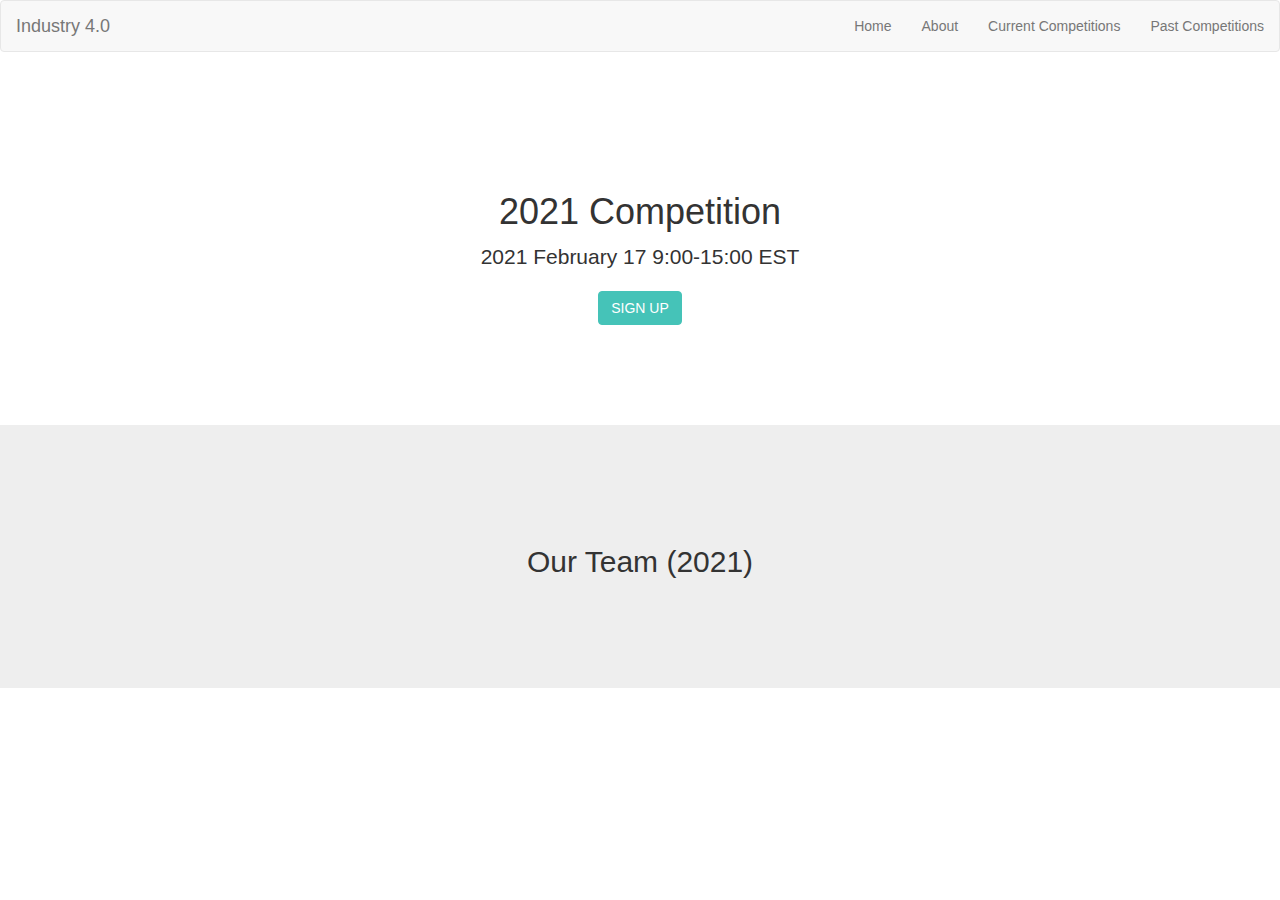
==== competition.html @ e1dacc3e "Create competition.html" ====
<!DOCTYPE html>

<!-- Start of Formalities -->

<html lang = "en">
<head>
    <title>2021 Competition</title>
    <meta charset = "utf-8">
    <meta name = "viewport" content = "width=device-width, initial-scale=1">
    <link rel = "stylesheet" href = "CSS/competition.css">
    <link rel = "stylesheet" href="https://maxcdn.bootstrapcdn.com/bootstrap/3.4.1/css/bootstrap.min.css">
    <script src = "https://ajax.googleapis.com/ajax/libs/jquery/3.5.1/jquery.min.js"></script>
    <script src = "https://maxcdn.bootstrapcdn.com/bootstrap/3.4.1/js/bootstrap.min.js"></script>
</head>

<!-- End of Formalities -->
<!-- Start of NavBar -->

<body>
<nav class = "navbar navbar-default">
  <div class = "container-fluid">
    <div class = "navbar-header">
      <a class = "navbar-brand" href = "#">Industry 4.0</a>
    </div>
    <ul class = "nav navbar-nav navbar-right">
      <li><a href = "#">Home</a></li>
      <li><a href = "#">About</a></li>
      <li><a href = "#">Current Competitions</a></li>
      <li><a href = "#">Past Competitions</a></li>
    </ul>
  </div>
</nav>

<!-- End of NavBar -->
<!-- Start of Main Visual -->

<section id = "main">
<div class = "container mb-5 mt-5">
    <div class = "row align-items-center justify-content-center">
    	<h1 class = "display-2 mt-5 text-center text-white">2021 Competition</h1>
    </div>
    <div class = "row align-items-center justify-content-center m-2">
    	<p class = "lead text-center text-white">2021 February 17 9:00-15:00 EST</p>
    </div>
    <div class = "row align-items-center justify-content-center text-center">
    	<a href = "https://suvaena.typeform.com/to/kK5xfJ" class="btn btn-primary shimmer" role = "button" aria-pressed = "true">SIGN UP</a>
    </div>
</div>
</section>

<!-- End of Main Visual -->
<!-- Start of Our Team -->

<section id = "team">
	<h2 class = "text-center">Our Team (2021)</h2>
</section>

<!-- End of Our Team -->

</body>
</html>
---- CSS/competition.css ----
.shimmer {
  position: relative;
  transition: all 0.2s ease-in;
}

.shimmer:hover {
  color: white;
  box-shadow: 0 0 20px 0;
  background: #98f5ee;
}

.shimmer:hover:before {
  animation: shimmer 0.5s 0s linear;
}

.shimmer:before {
    content: '';
    display: block;
    width: 0px;
    height: 90%;
    position: absolute;
    top: 5%;
    left: 0%;
    opacity: 0;
    background: white;
    box-shadow: 0 0 10px 3px white;
    transform: skewX(-20deg);
}

@keyframes shimmer {
  from {
    opacity: 0;
    left: 0%;
  }

  50% {
    opacity: 1;
  }
  
  to {
    opacity: 0;
    left: 100%;
  }
}

section {
  padding-top: 100px;
  padding-bottom: 100px;
  padding-right: 50px;
  padding-left: 50px;
}

#main {
  background-image: url(https://wallpapercave.com/wp/wp239965.jpg);
  background-size: cover;
  margin-top:0px
}

.btn {
  background-color: #45C3B8 !important;
  border-color: #45C3B8 !important;
}

#team {
  background-color: #eee
  
}
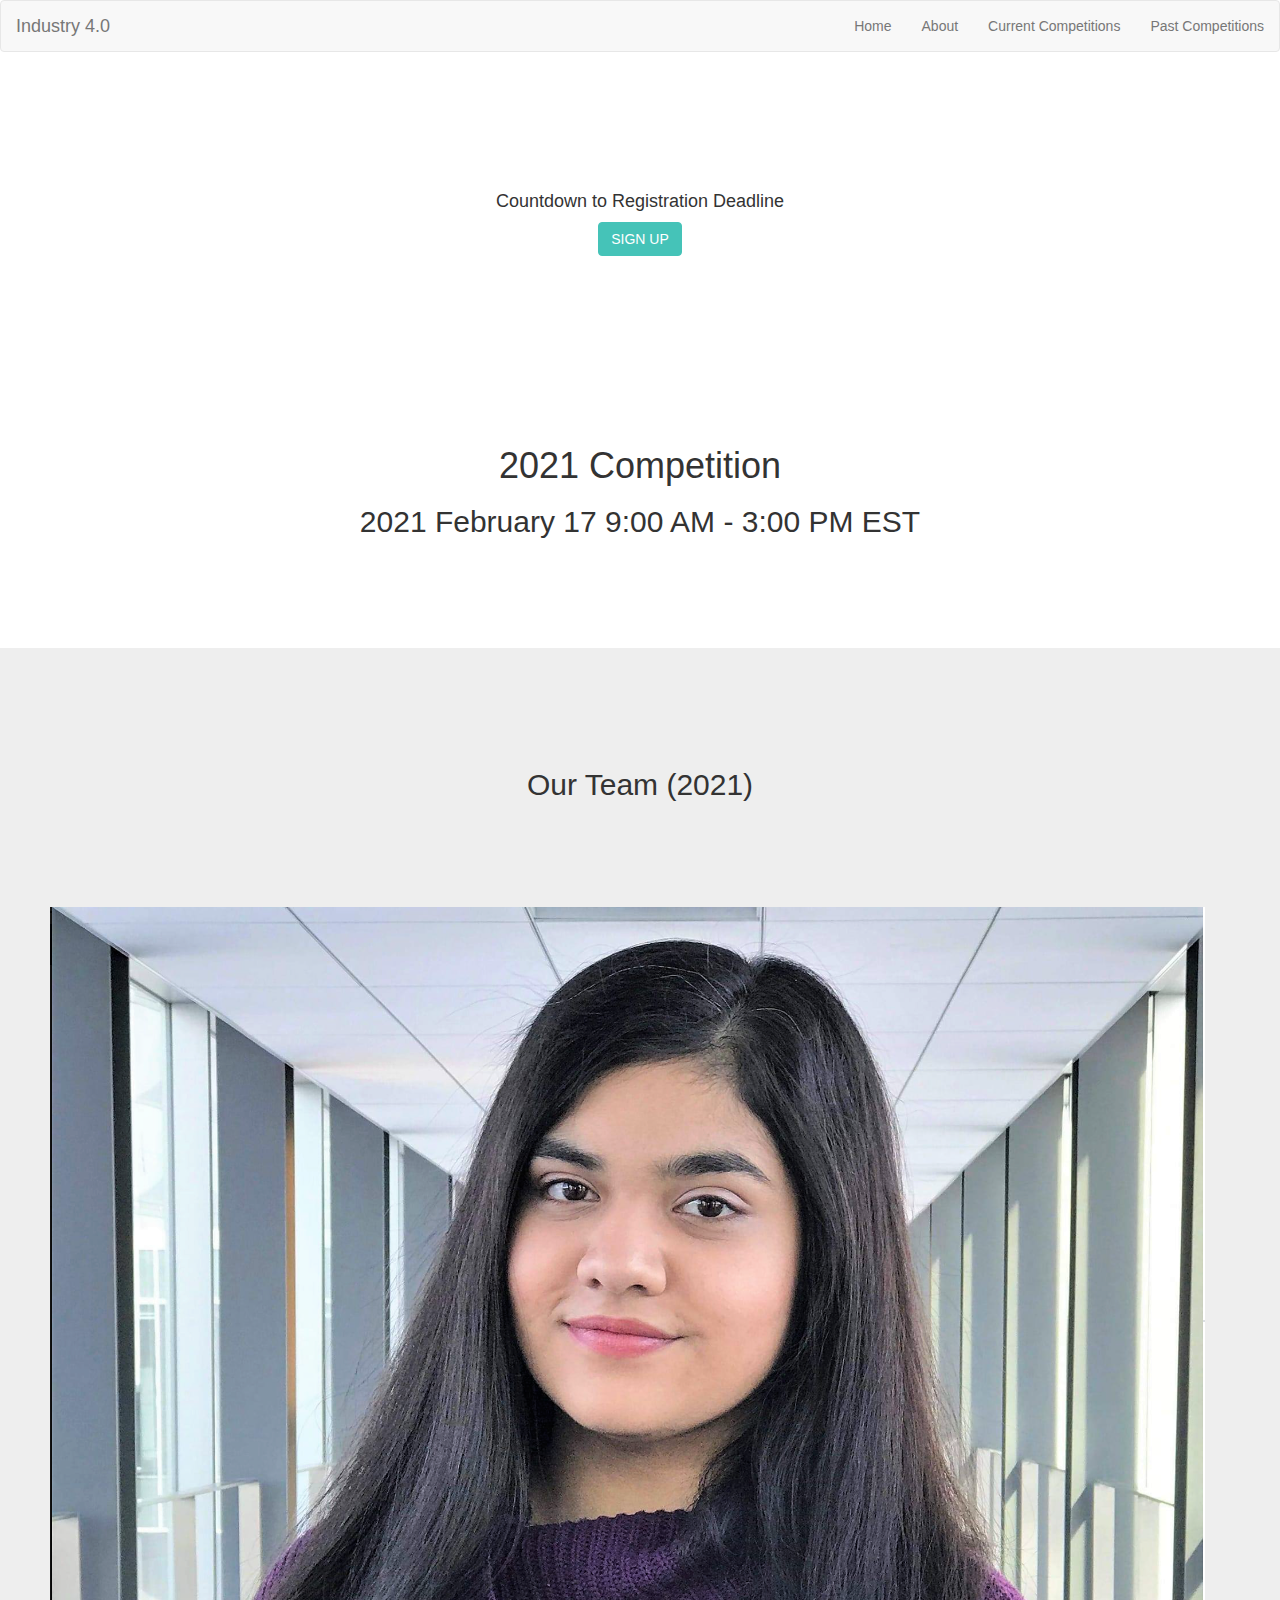
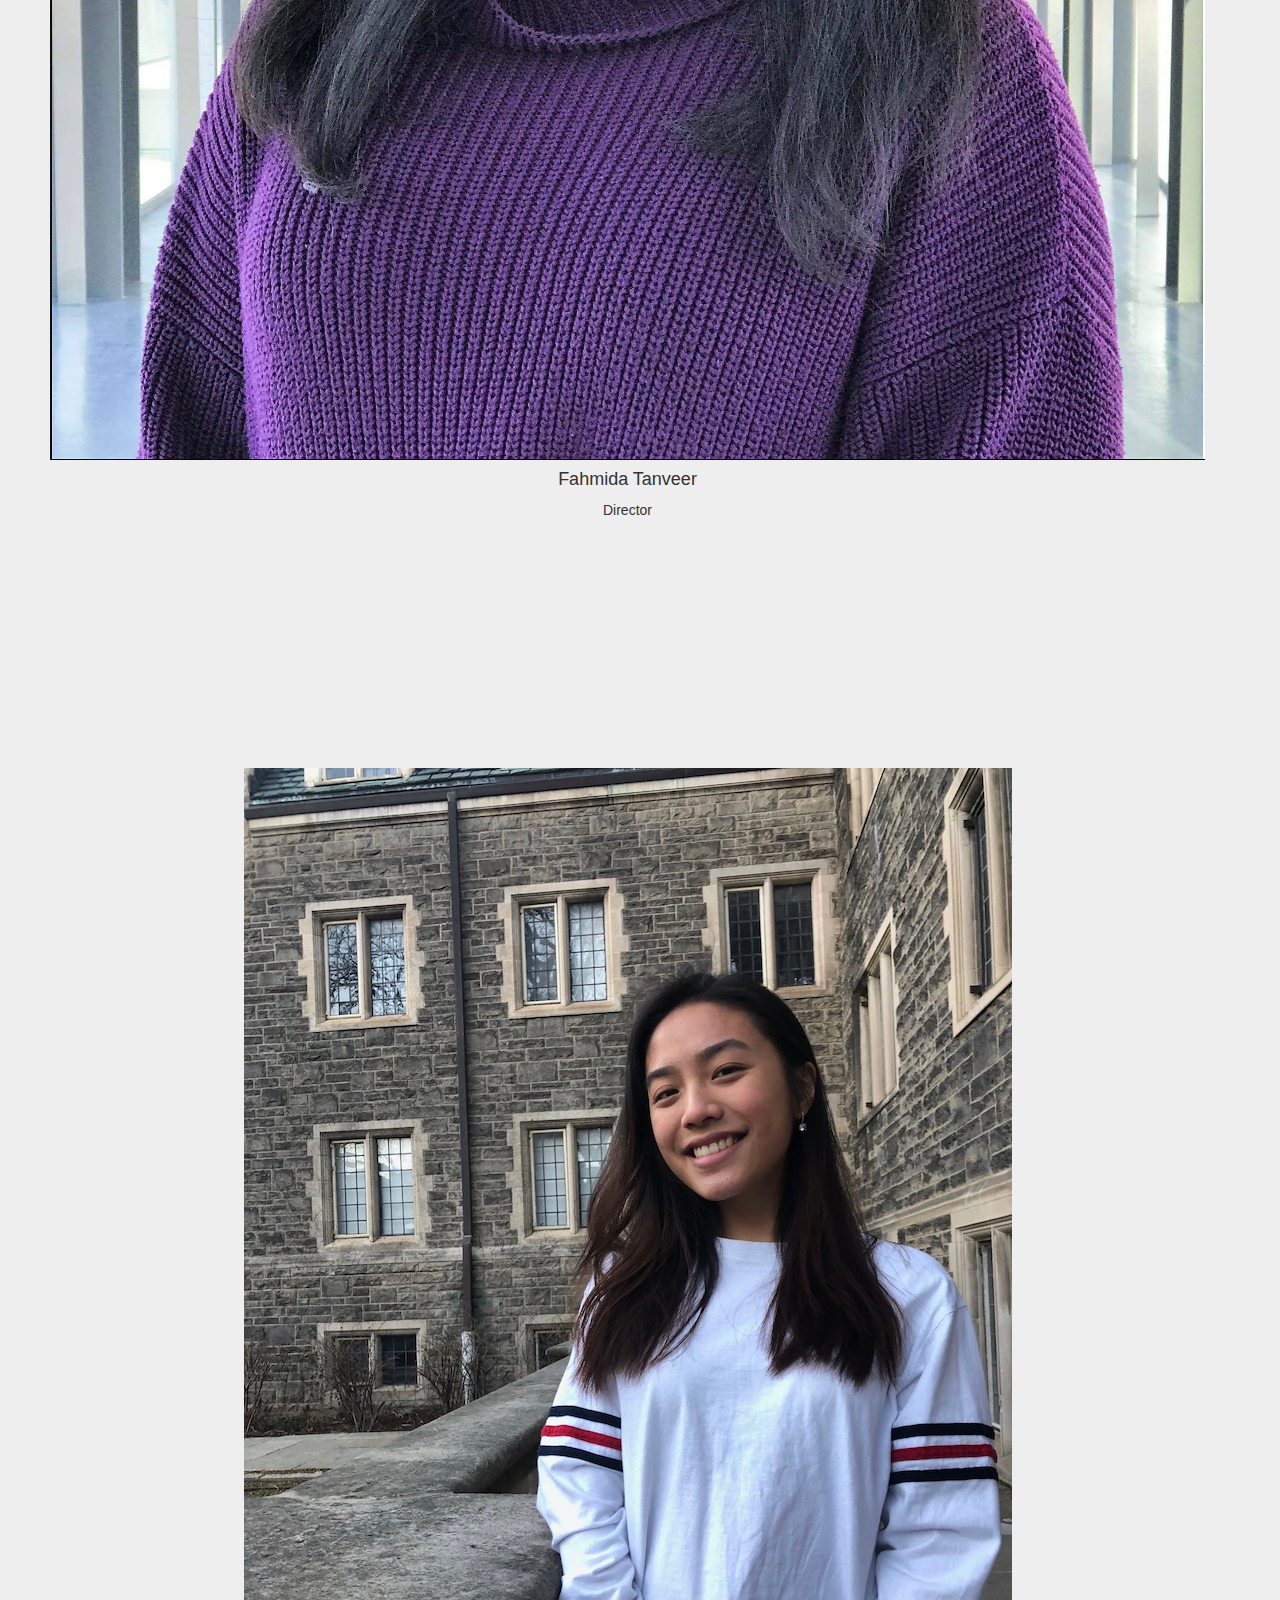
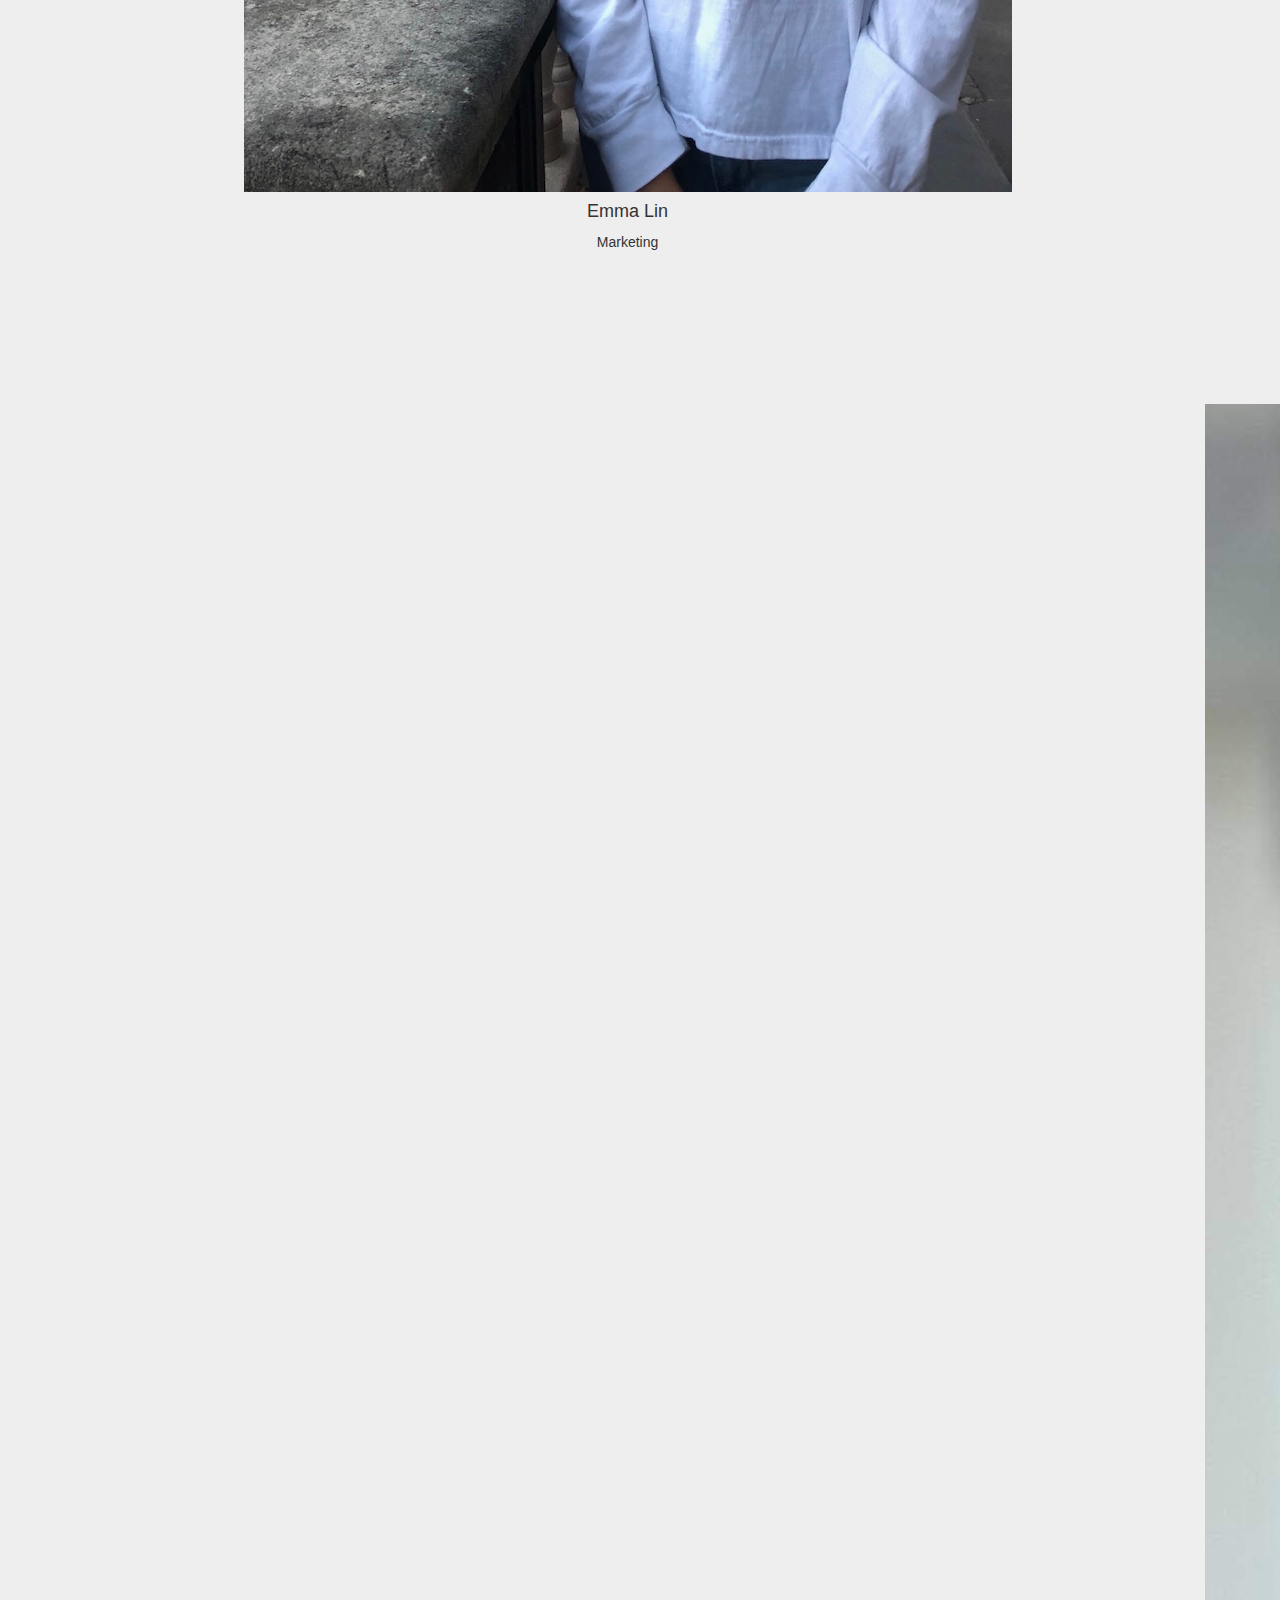
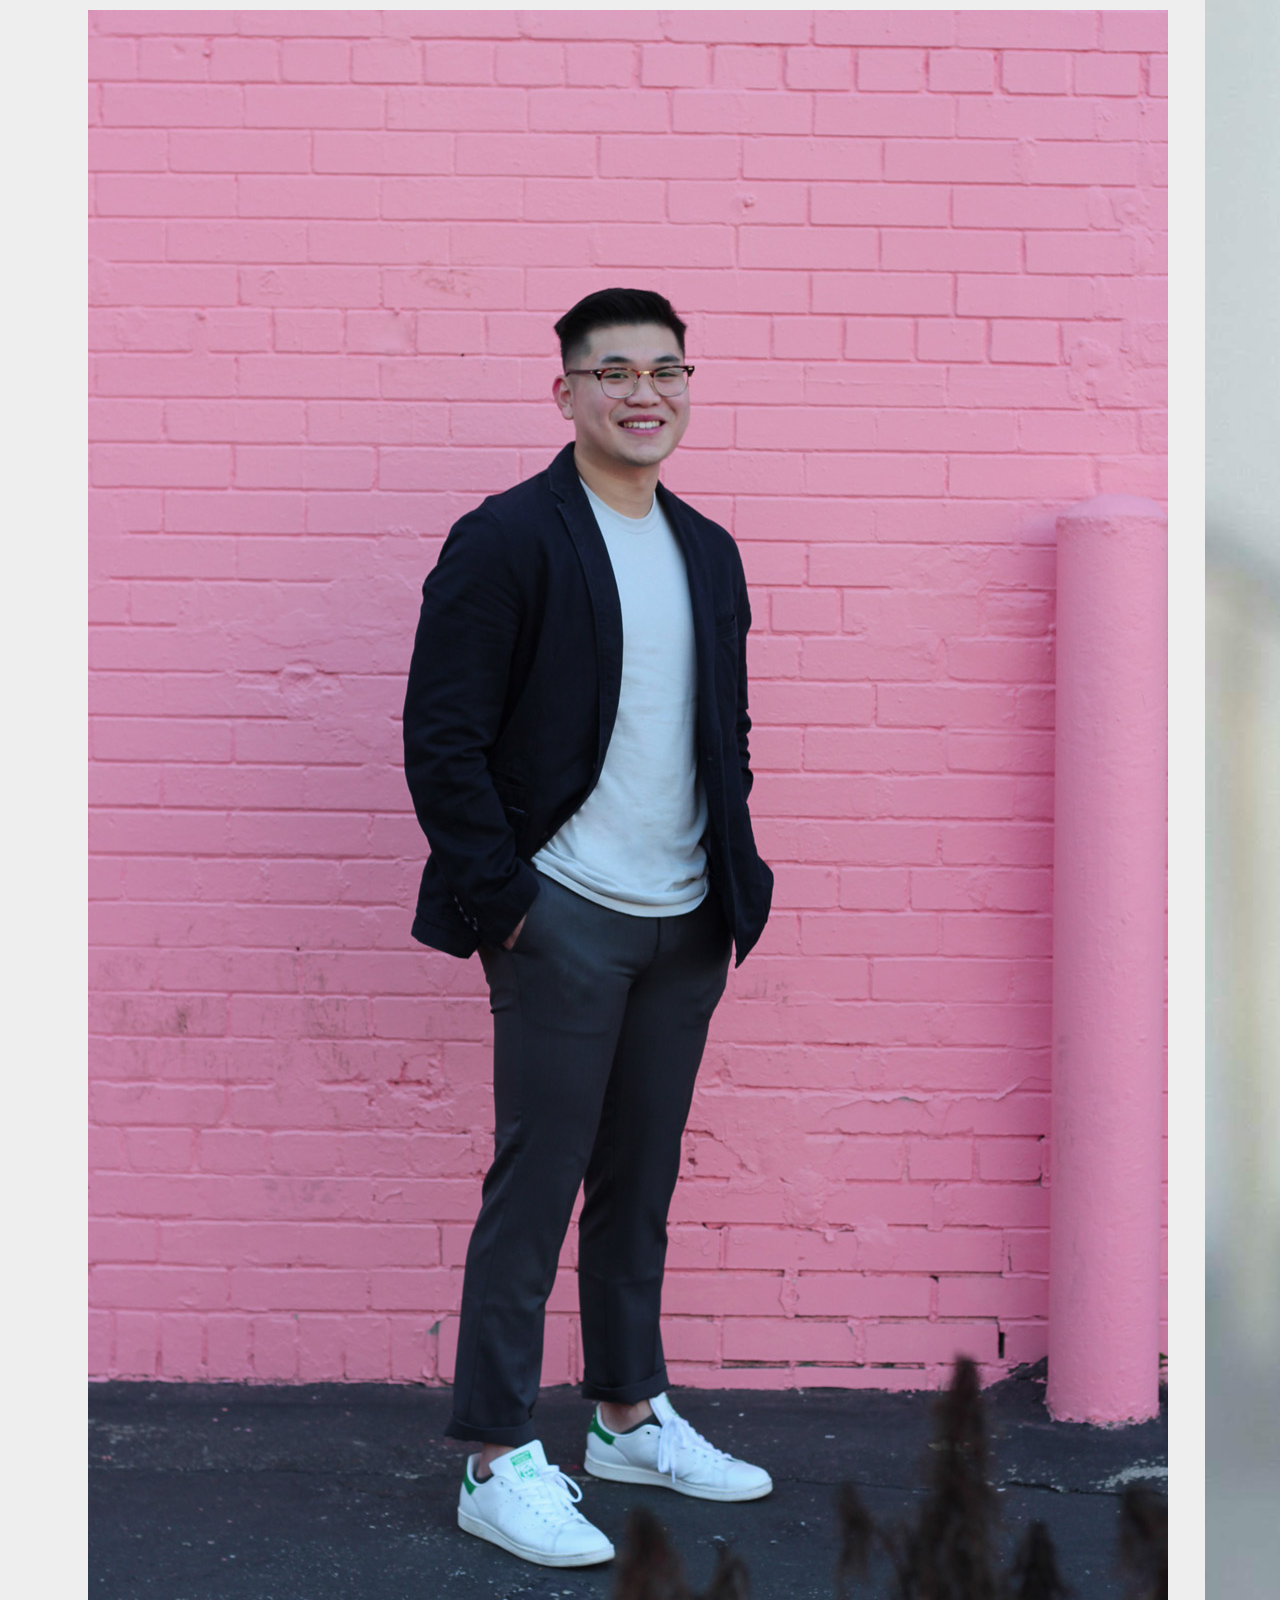
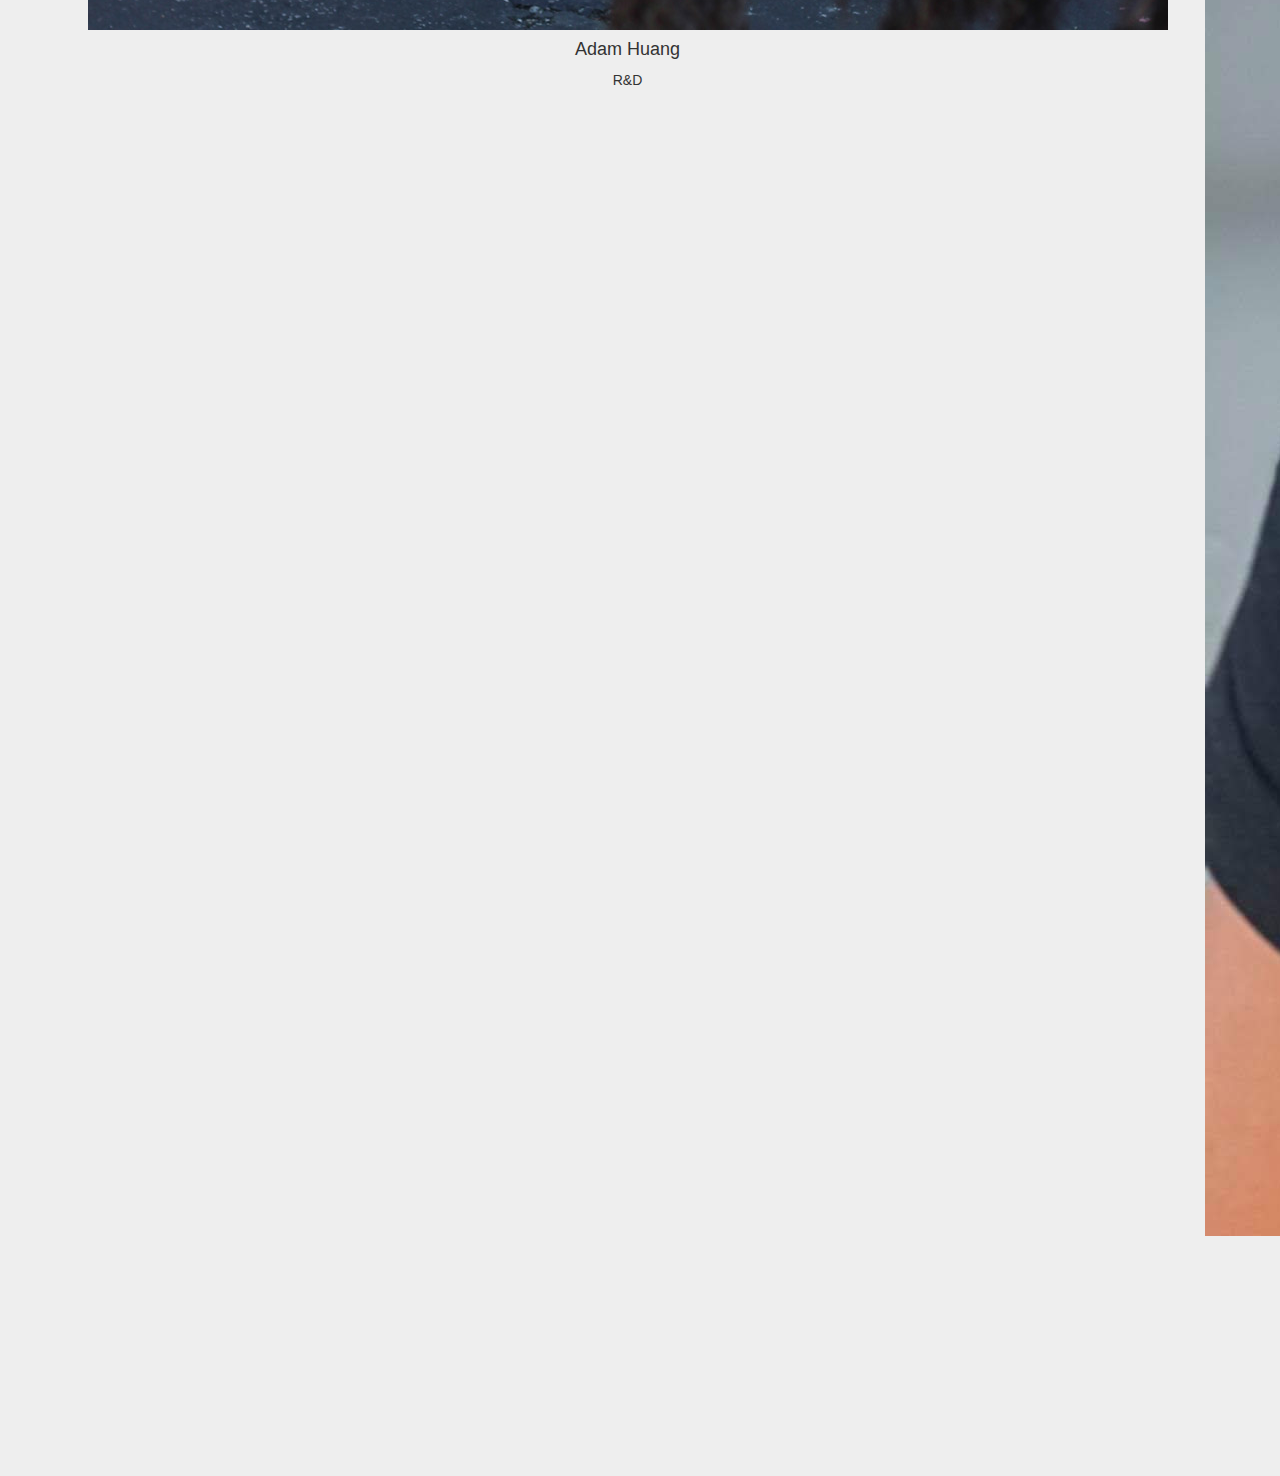
==== commit 5b78d6a1: "Update competition.html" ====
--- a/competition.html
+++ b/competition.html
@@ -8,9 +8,12 @@
     <meta charset = "utf-8">
     <meta name = "viewport" content = "width=device-width, initial-scale=1">
     <link rel = "stylesheet" href = "CSS/competition.css">
+    <link rel="preconnect" href="https://fonts.gstatic.com">
+	<link href="https://fonts.googleapis.com/css2?family=Roboto:wght@300&display=swap" rel="stylesheet">
     <link rel = "stylesheet" href="https://maxcdn.bootstrapcdn.com/bootstrap/3.4.1/css/bootstrap.min.css">
     <script src = "https://ajax.googleapis.com/ajax/libs/jquery/3.5.1/jquery.min.js"></script>
     <script src = "https://maxcdn.bootstrapcdn.com/bootstrap/3.4.1/js/bootstrap.min.js"></script>
+    <script src = "JS/competition.js"></script>
 </head>
 
 <!-- End of Formalities -->
@@ -19,7 +22,7 @@
 <body>
 <nav class = "navbar navbar-default">
   <div class = "container-fluid">
-    <div class = "navbar-header">
+    <div class = "navbar-header">	
       <a class = "navbar-brand" href = "#">Industry 4.0</a>
     </div>
     <ul class = "nav navbar-nav navbar-right">
@@ -32,30 +35,60 @@
 </nav>
 
 <!-- End of NavBar -->
+<!-- Start of Registration Timer -->
+
+<section id = "registration" class = "text-center">
+	<h1><p id="deadline"></p></h1>
+	<h4>Countdown to Registration Deadline</h4>
+    <a href="https://suvaena.typeform.com/to/kK5xfJ" class="btn btn-primary" role="button" aria-pressed="true">SIGN UP</a>
+</section>
+
+<!-- End of Registration Timer -->
 <!-- Start of Main Visual -->
 
 <section id = "main">
-<div class = "container mb-5 mt-5">
-    <div class = "row align-items-center justify-content-center">
-    	<h1 class = "display-2 mt-5 text-center text-white">2021 Competition</h1>
-    </div>
-    <div class = "row align-items-center justify-content-center m-2">
-    	<p class = "lead text-center text-white">2021 February 17 9:00-15:00 EST</p>
-    </div>
-    <div class = "row align-items-center justify-content-center text-center">
-    	<a href = "https://suvaena.typeform.com/to/kK5xfJ" class="btn btn-primary shimmer" role = "button" aria-pressed = "true">SIGN UP</a>
-    </div>
+
+<div class = "text-center">
+	<h1>2021 Competition</h1>
+	<h2>2021 February 17 9:00 AM - 3:00 PM EST</h2>
 </div>
+
 </section>
 
 <!-- End of Main Visual -->
 <!-- Start of Our Team -->
 
-<section id = "team">
-	<h2 class = "text-center">Our Team (2021)</h2>
+<section id = "team" class = "text-center">
+	<h2>Our Team (2021)</h2>
+<table class = "center">
+  <tbody>
+    <tr>
+      <td class = "box"><img src = "images/Fahmida Tanveer.png"><br><h4>Fahmida Tanveer</h4>Director</td>
+      <td class = "box"><img src = "images/Gogilan Selvarajah.jpg"><br><h4>Gogilan Selvarajaht</h4>Public Relations</td>
+      <td class = "box"><img src = "images/Aiden Wong.jpg"><br><h4>Aiden Wong</h4>Public Relations</td>
+    </tr>
+    <tr>
+      <td class = "box"><img src = "images/Emma Lin.jpeg"><br><h4>Emma Lin</h4>Marketing</td>
+      <td class = "box"><img src = "images/Suvaena Laventhiran.jpeg"><br><h4>Suvaena Laventhiran</h4>Marketing</td>
+      <td class = "box"><img src = "images/Geerthika Senthilmanoharan.jpg"><br><h4>Geerthika Senthilmanoharan</h4>R&D</td>
+    </tr>
+    <tr>
+      <td class = "box"><img src = "images/Adam Huang.jpg"><br><h4>Adam Huang</h4>R&D</td>
+      <td class = "box"><img src = "images/Karthik Prasad.jpeg"><br><h4>Karthik Prasad</h4>Technology</td>
+      <td class = "box"><img src = "images/Placeholder.png"><br><h4>First Last</h4>Role</td>
+    </tr>
+    <tr>
+      <td></td>
+      <td class = "box"><img src = "images/Placeholder.png"><br><h4>First Last</h4>Role</td>
+      <td></td>
+    </tr>
+  </tbody>
+</table>
+
 </section>
 
 <!-- End of Our Team -->
 
 </body>
+
 </html>
--- a/CSS/competition.css
+++ b/CSS/competition.css
@@ -53,7 +53,7 @@
 #main {
   background-image: url(https://wallpapercave.com/wp/wp239965.jpg);
   background-size: cover;
-  margin-top:0px
+  margin-top:-30px
 }
 
 .btn {
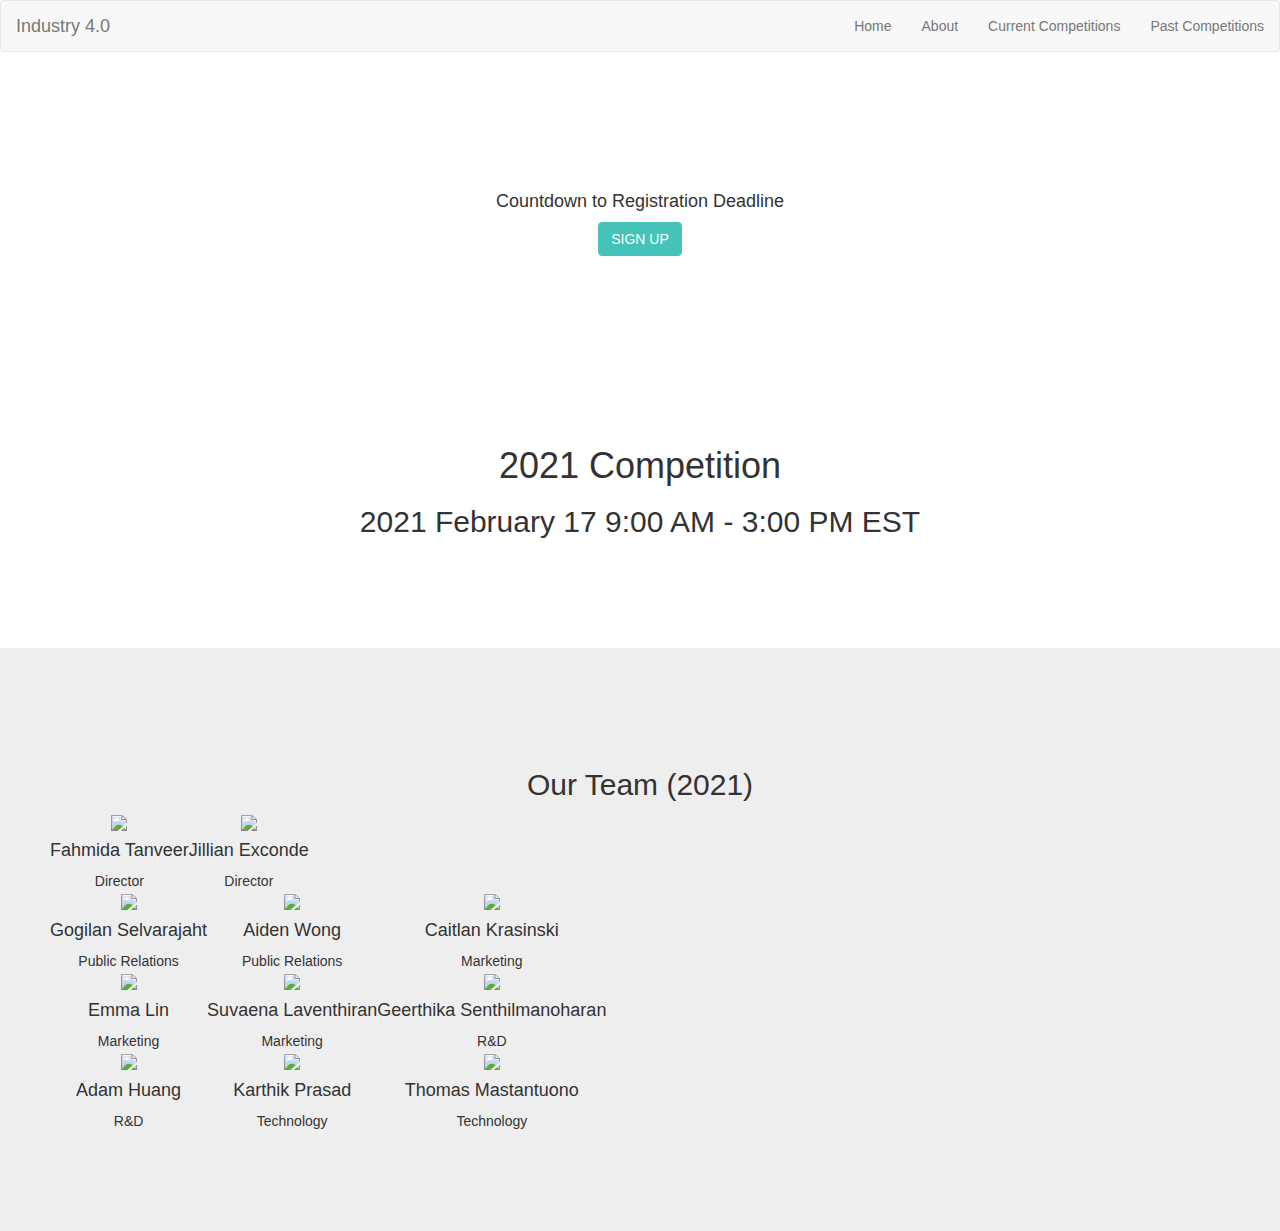
==== commit 79864ea3: "Update competition.html" ====
--- a/competition.html
+++ b/competition.html
@@ -63,24 +63,27 @@
 <table class = "center">
   <tbody>
     <tr>
-      <td class = "box"><img src = "images/Fahmida Tanveer.png"><br><h4>Fahmida Tanveer</h4>Director</td>
-      <td class = "box"><img src = "images/Gogilan Selvarajah.jpg"><br><h4>Gogilan Selvarajaht</h4>Public Relations</td>
-      <td class = "box"><img src = "images/Aiden Wong.jpg"><br><h4>Aiden Wong</h4>Public Relations</td>
+      <td class = "box"><img src = "images/Fahmida.jpg"><br><h4>Fahmida Tanveer</h4>Director</td>
+      <td class = "box"><img src = "images/"><br><h4>Jillian Exconde</h4>Director</td>
+    </tr>
+  </tbody>
+</table>
+<table class = "center">
+  <tbody>
+    <tr>
+      <td class = "box"><img src = "images/Gogilan.jpg"><br><h4>Gogilan Selvarajaht</h4>Public Relations</td>
+      <td class = "box"><img src = "images/Aiden.jpg"><br><h4>Aiden Wong</h4>Public Relations</td>
+      <td class = "box"><img src = "images/"><br><h4>Caitlan Krasinski</h4>Marketing</td>
     </tr>
     <tr>
-      <td class = "box"><img src = "images/Emma Lin.jpeg"><br><h4>Emma Lin</h4>Marketing</td>
-      <td class = "box"><img src = "images/Suvaena Laventhiran.jpeg"><br><h4>Suvaena Laventhiran</h4>Marketing</td>
-      <td class = "box"><img src = "images/Geerthika Senthilmanoharan.jpg"><br><h4>Geerthika Senthilmanoharan</h4>R&D</td>
+      <td class = "box"><img src = "images/Emma.jpg"><br><h4>Emma Lin</h4>Marketing</td>
+      <td class = "box"><img src = "images/Suvaena.jpg"><br><h4>Suvaena Laventhiran</h4>Marketing</td>
+      <td class = "box"><img src = "images/Geerthika.jpg"><br><h4>Geerthika Senthilmanoharan</h4>R&D</td>
     </tr>
     <tr>
-      <td class = "box"><img src = "images/Adam Huang.jpg"><br><h4>Adam Huang</h4>R&D</td>
-      <td class = "box"><img src = "images/Karthik Prasad.jpeg"><br><h4>Karthik Prasad</h4>Technology</td>
-      <td class = "box"><img src = "images/Placeholder.png"><br><h4>First Last</h4>Role</td>
-    </tr>
-    <tr>
-      <td></td>
-      <td class = "box"><img src = "images/Placeholder.png"><br><h4>First Last</h4>Role</td>
-      <td></td>
+      <td class = "box"><img src = "images/Adam.jpg"><br><h4>Adam Huang</h4>R&D</td>
+      <td class = "box"><img src = "images/Karthik.jpg"><br><h4>Karthik Prasad</h4>Technology</td>
+      <td class = "box"><img src = "images/"><br><h4>Thomas Mastantuono</h4>Technology</td>
     </tr>
   </tbody>
 </table>
